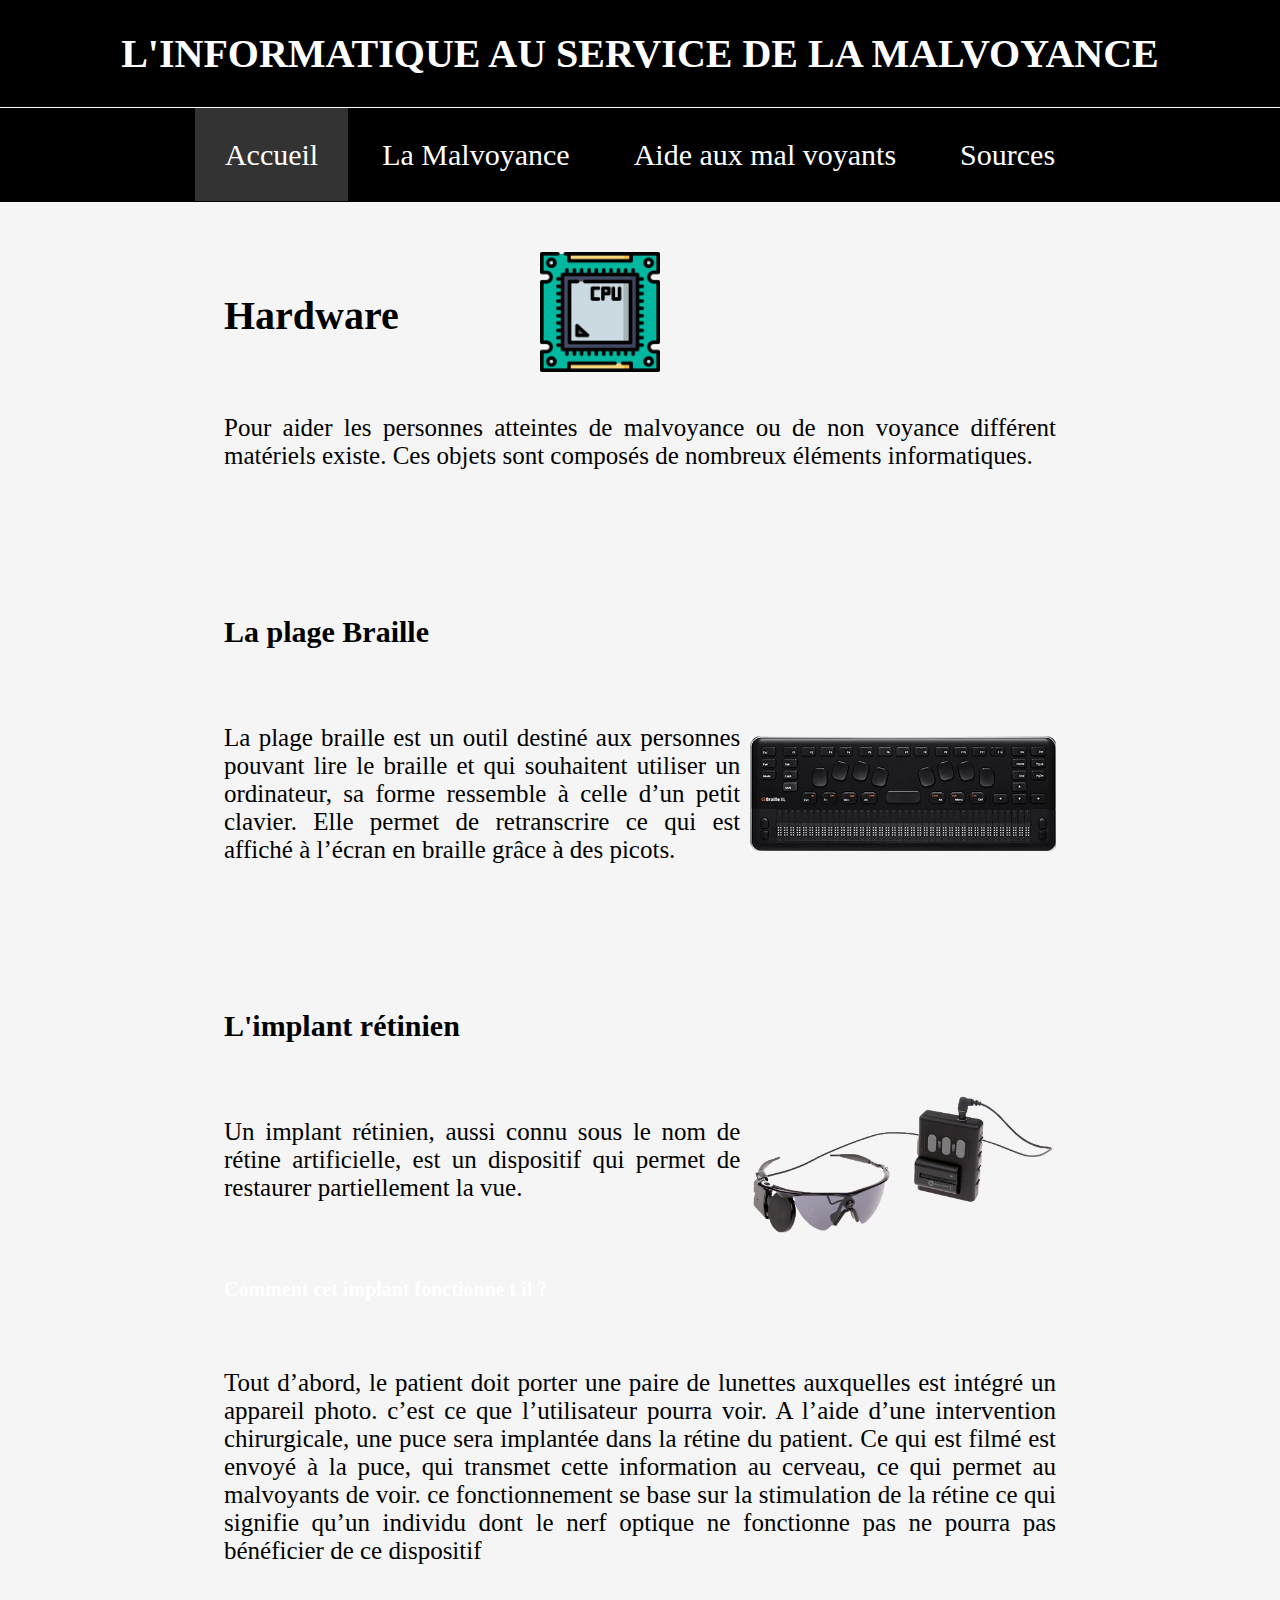
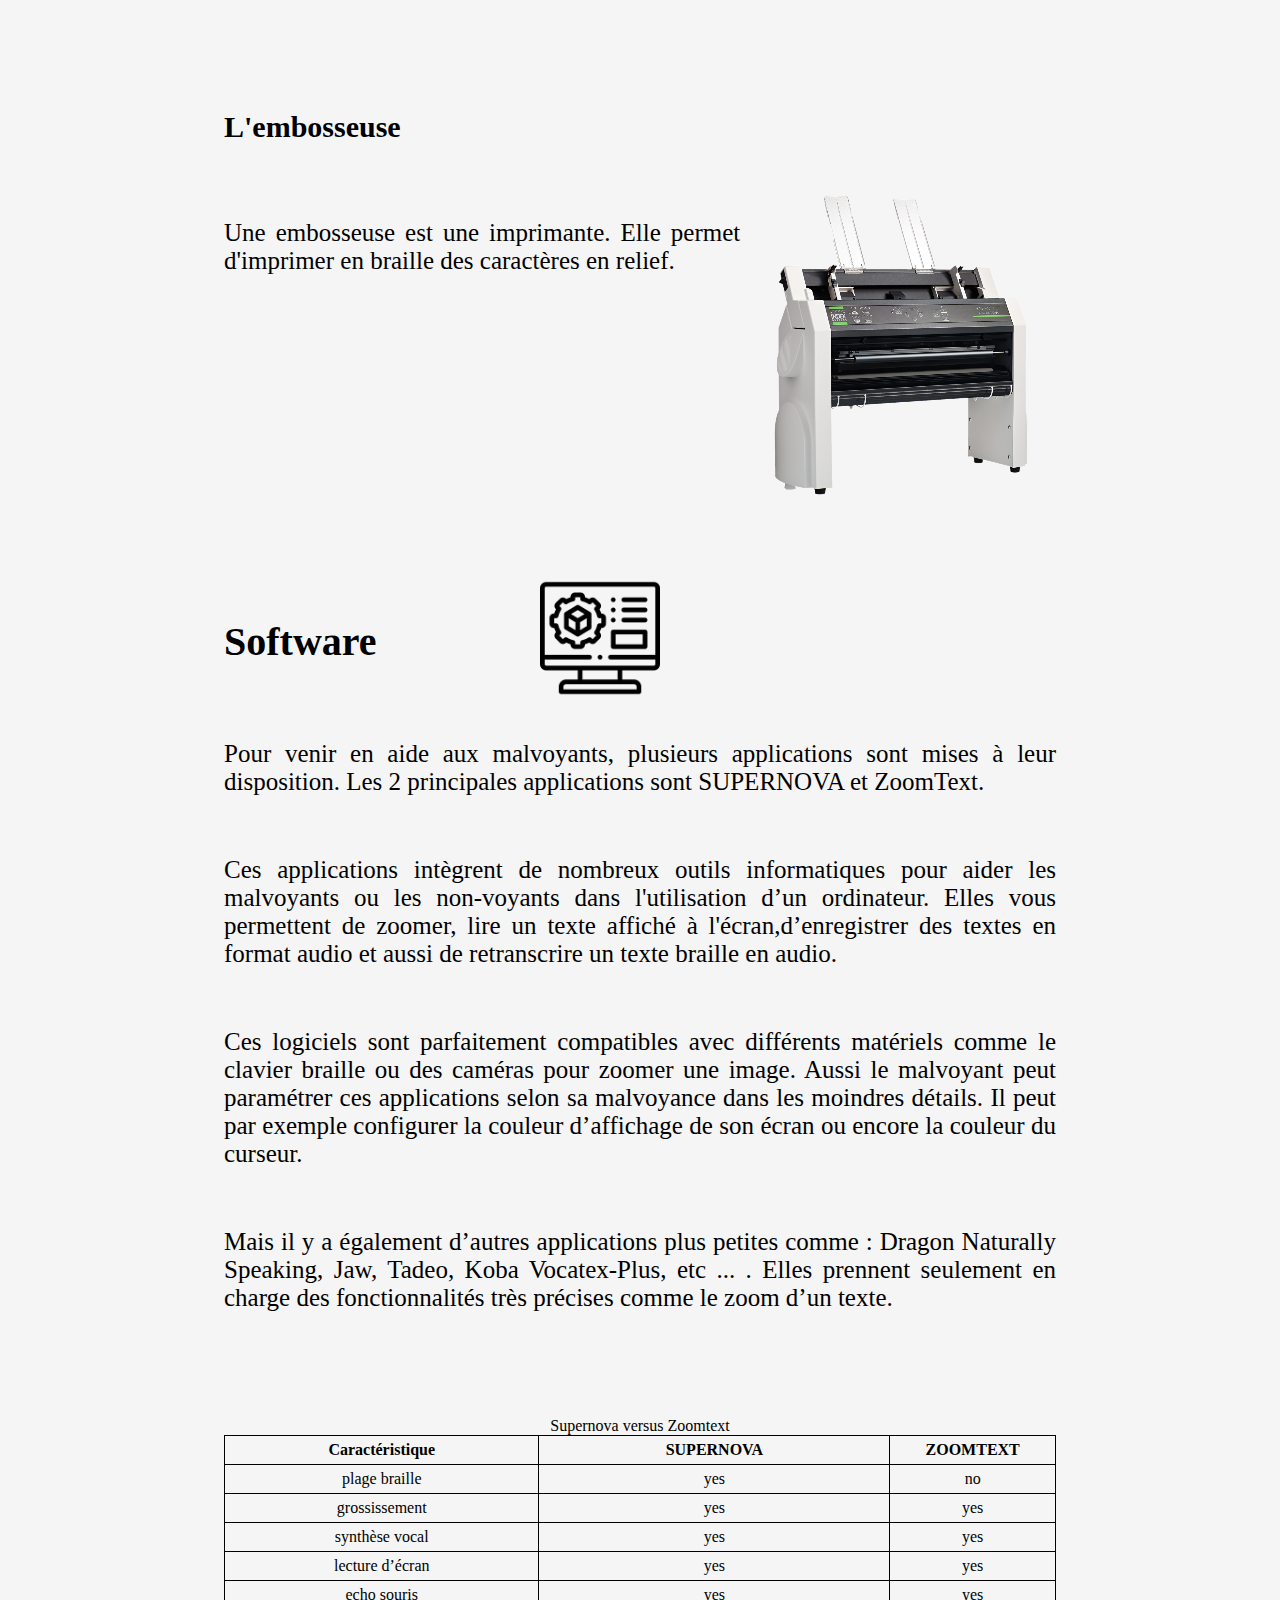
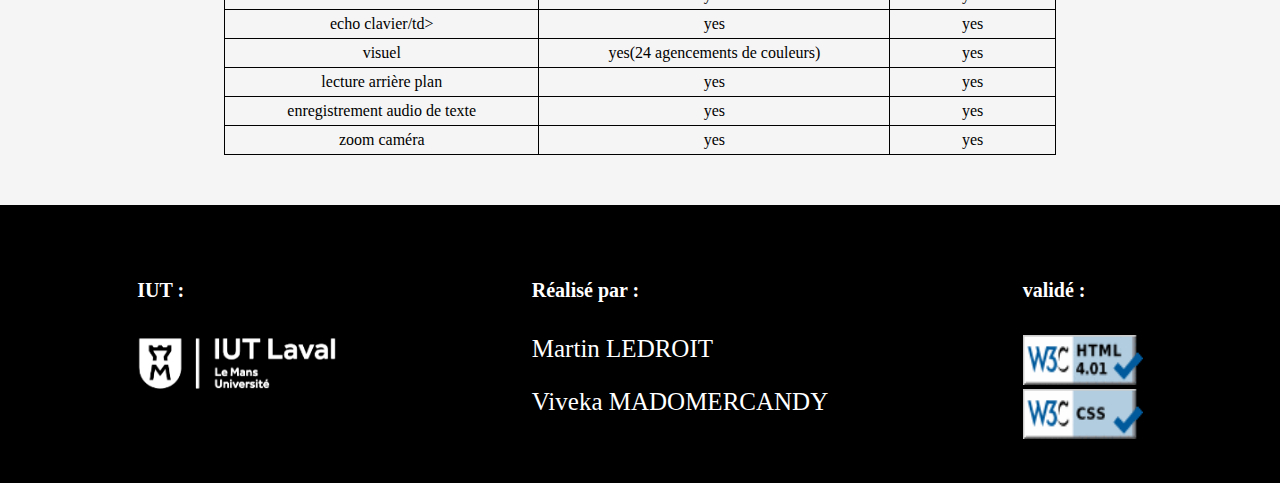
==== aides_pour_les_malvoyants.html @ 6f66f120 "supression de hardware et software et ajout de aides^pour les malvoyants" ====
<!DOCTYPE html>
<html lang="fr">
<head>
	<meta charset="utf-8">
	<meta name="description" content="présentation projet">
	<title>
		Hardware
	</title>
	<link rel="stylesheet" type="text/css" href="style1.css">
	<script
		src="https://code.jquery.com/jquery-3.5.1.js"
		integrity="sha256-QWo7LDvxbWT2tbbQ97B53yJnYU3WhH/C8ycbRAkjPDc="
		crossorigin="anonymous">
  </script>
</head>
<body>
	<header  class="menu">
		<h1>
			L'INFORMATIQUE AU SERVICE DE LA MALVOYANCE
		</h1>
		<nav class="navigation">
			<ul>
				<li><a class="lien_menu" id="actif" href="index.html">Accueil</a></li>
				<li><a class="lien_menu" href="malvoyance.html">La Malvoyance</a></li>
				<li><a class="lien_menu" href="hardware.html">Aide aux mal voyants</a></li>
				<li><a class="lien_menu" href="sources.html">Sources</a></li>
			</ul>
		</nav>
	</header>
	<main>
		<section>
			<article class="grille">
				<img class="imagehardware" src="image/hardware.png">
				<h3 class="titre">Hardware</h3>	
				<p class="a2all">
					Pour aider les personnes atteintes de malvoyance ou de non voyance différent matériels existe.
					Ces objets sont composés de nombreux éléments informatiques.
				</p>
			</article>


			<article class="grille">
				<h4 class="titre">
					La plage Braille
				</h4>
				<img class="a269" src="image/plage_braille.png" alt="plage braille">
				<p class="a216">
					La plage braille est un outil destiné aux personnes pouvant lire le braille et qui souhaitent utiliser un ordinateur, sa forme ressemble à celle d’un petit clavier. Elle permet de retranscrire ce qui est affiché à l’écran en braille grâce à des picots. 
				</p>
			</article>


			<article class="grille">
				<h4 class="titre">
					L'implant rétinien
				</h4>
				<img class="a269" src="image/implant_retinien.png" alt="implant rétinien">
				<p class="a216">
					Un implant rétinien, aussi connu sous le nom de rétine artificielle, est un dispositif qui permet de restaurer partiellement la vue.
				</p>
				<h5 class="a3all">
				Comment cet implant fonctionne t il ?
				</h5>
				<p class="a4all">
					Tout d’abord, le patient doit porter une paire de lunettes auxquelles est intégré un appareil photo. c’est ce que l’utilisateur pourra voir. A l’aide d’une intervention chirurgicale, une puce sera implantée dans la rétine du patient. Ce qui est filmé est envoyé à la puce, qui transmet cette information au cerveau, ce qui permet au malvoyants de voir.
					ce fonctionnement se base sur la stimulation de la rétine ce qui signifie qu’un individu dont le nerf optique ne fonctionne pas ne pourra pas bénéficier de ce dispositif

				</p>
			</article>

			<article class="grille">
				<h4 class="titre">
					L'embosseuse
				</h4>
				<img class="a269" src="image/ambosseuse.png" alt="ambosseuse">
				<p class="a216">
					Une embosseuse est une imprimante. Elle permet d'imprimer en braille des caractères en relief.
				</p>
			</article>
		</section>

		<section>
			<article class="grille">
			<img class="imagehardware" src="image/software.png">
			<h3 class="titre">Software</h3>	
			<p class="a2all">
				Pour venir en aide aux malvoyants, plusieurs applications sont mises à leur disposition.
				Les 2 principales applications sont SUPERNOVA et ZoomText.
			</p>
			<p class="a3all">
				Ces applications intègrent de nombreux outils informatiques pour aider les malvoyants ou les non-voyants dans l'utilisation d’un ordinateur. 
				Elles vous permettent de zoomer, lire un texte affiché à l'écran,d’enregistrer des textes en format audio et aussi de retranscrire un texte braille en audio.
			</p>
			<p class="a4all">
				Ces logiciels sont parfaitement compatibles avec différents matériels comme le clavier braille ou des caméras pour zoomer une image.
				Aussi le malvoyant peut paramétrer ces applications selon sa malvoyance dans les moindres détails. Il peut par exemple configurer la couleur d’affichage de son écran ou encore la couleur du curseur.
			</p>
			<p class="a5all">
				Mais il y a également d’autres applications plus petites comme : Dragon Naturally Speaking, Jaw, Tadeo, Koba Vocatex-Plus, etc ... .
				Elles prennent seulement en charge des fonctionnalités très précises comme le zoom d’un texte.
			</p>
		</article>
		<table>
			<caption>Supernova versus Zoomtext</caption>

			<thead> <!-- En-tête du tableau -->
				<tr>
				<th>Caractéristique</th>
				<th> SUPERNOVA</th>
				<th>ZOOMTEXT</th>
			</tr>
			</thead>

			<tbody> <!-- Corps du tableau -->
				<tr>
				<td>plage braille</td>
				<td>yes</td>
				<td>no</td>
			</tr>
			<tr>
				<td>grossissement</td>
				<td>yes</td>
				<td>yes</td>
			</tr>
			<tr>
				<td>synthèse vocal</td>
				<td>yes</td>
				<td>yes</td>
			</tr>
			<tr>
				<td>lecture d’écran</td>
				<td>yes</td>
				<td>yes</td>
			</tr>
			<tr>
				<td>echo souris</td>
				<td>yes</td>
				<td>yes</td>
			</tr>
			<tr>
				<td>echo clavier/td>
				<td>yes</td>
				<td>yes</td>
			</tr>
			<tr>
				<td>visuel</td>
				<td>yes(24 agencements de couleurs)</td>
				<td>yes</td>
			</tr>
			<tr>
				<td>lecture arrière plan</td>
				<td>yes</td>
				<td>yes</td>
			</tr>
			<tr>
				<td>enregistrement audio de texte</td>
				<td>yes</td>
				<td>yes</td>
			</tr>
			<tr>
				<td>zoom caméra</td>
				<td>yes</td>
				<td>yes</td>
			</tr>
			</tbody>
		</table>
		</section>
	</main>
	<footer>
		<nav>
			<h5>
				IUT :
			</h5>
			<a class="footer_logo_iut" href="http://iut-laval.univ-lemans.fr/fr/index.html">
      		<img id="logo_IUT" src="image/logo_IUT.png" alt="logo IUT Laval" >
      	</a>
		</nav>
		<nav>
			<h5>
				Réalisé par :
			</h5>
			<p class="realisateur">
				Martin LEDROIT
			</p>
			<p class="realisateur">
				Viveka MADOMERCANDY
			</p>
		</nav>
		<nav class="validator">
			<h5>
				validé :
			</h5>	
			<a class="footer_validator" href="http://jigsaw.w3.org/css-validator/check?uri=referer">
        		<img id="valid_html" src="image/valid_html.png" alt="CSS Valide !" />
    		</a>
      		<a class="footer_validator" href="https://validator.w3.org/check?uri=referer">
      			<img id="valid_css" src="image/valid_css.png" alt="HTML Valide !" >
      		</a>
		</nav>
	</footer>
	<script>
	$(function(){
	// On recupere la position du bloc par rapport au haut du site
		var position_top_raccourci = $(".navigation").offset().top;

		//Au scroll dans la fenetre on déclenche la fonction
		$(window).scroll(function () {

		//si on a defile de plus de 150px du haut vers le bas
			if ($(this).scrollTop() > position_top_raccourci) {

	//on ajoute la classe "fixNavigation" a <div id="navigation">
				$('.navigation').addClass("fixNavigation");
				$('main').addClass("fixe_main");
			} else {

			//sinon on retire la classe "fixNavigation" a <div id="navigation">
				$('.navigation').removeClass("fixNavigation");
				$('main').removeClass("fixe_main");
			}
		});
	});
	</script>
</body>
</html>
---- style1.css ----
html,body {
	margin: 0;
	padding: 0;
	width: 100%;
	background-color: #F5F5F5;
}
header{
	background-color: #000;
	width: 100%;
}
/* TITRE */
h1{
	color: #fff;
	margin: 0;
	text-align: center;
	padding: 30px;
	font-size: 40px;
}



/* MENU */
nav ul {
	padding: 0;
	text-align: center;
	margin: 0;
	
}
nav ul li {
	display: inline-block;
	padding-top: 30px;
	padding-bottom: 30px; 
	font-size: 30px;
}
.navigation{
 background: #000;
 border-top: 1px solid #fff;
 }
.lien_menu{
 	padding: 30px;
	color: #fff;
	text-decoration: none;
 }
.lien_menu:hover {
	cursor: pointer;
	background-color: grey;
}
.fixNavigation{
 	border-top: none;
 	z-index: 9999;
	position: fixed;
 	top: 0;
 	width: 100%; /* <-- Largeur de votre site */
 }
.fixe_main{
 	margin-top: 170PX;
 }
#actif{
 	background-color: #333;
 }
#actif:hover{
 	cursor: pointer;
	background-color: grey;
 }

 /*  MAIN  */
main{
	width: 65%;
	margin:auto;
	padding: 50px;
	background-color: #F5F5F5;
}
article{
	margin-bottom: 80px;
}
h3{
	font-size: 40px;
}
h4{
	font-size: 30px;
}
h5{
	color: #000;
}
p{
	font-size: 25px;
	text-decoration: none;
	text-align: justify;

}



/* page malvoyance */
.grille{
	display: grid;
	grid-template-columns: repeat(8,1fr);
	grid-gap: 10px;
}
.logo{
	grid-row: 1;
	grid-column: 1;
	margin: auto;
	max-width: 60%;
	max-height:auto;
	
}
.titrelogo{
	grid-row: 1;
	grid-column: 2/9;
}
.titre{
	grid-row: 1;
	grid-column: 1/9;
}


.a2all{
	grid-row: 2;
	grid-column: 1/9;
}
.a3all{
	grid-row: 3;
	grid-column: 1/9;
}
.a4all{
	grid-row: 4;
	grid-column: 1/9;
}
.a5all{
	grid-row: 5;
	grid-column: 1/9;
}
.a6all{
	grid-row: 6;
	grid-column: 1/9;
}
.a7all{
	grid-row: 7;
	grid-column: 1/9;
}
.a8all{
	grid-row: 8;
	grid-column: 1/9;
}
.a9all{
	grid-row: 9;
	grid-column: 1/9;
}

/* page malvoyance */
.deux{

	grid-row: 2;
	grid-column: 1/9;
}
.sept{

	grid-row: 7;
	grid-column: 1/9;
}
.huit{

	grid-row: 8;
	grid-column: 1/9;
}


.maculaire{

	grid-row: 3/5;
	grid-column: 6/9;
	margin: auto;
	max-width: 100%;
	max-height: auto;
}
.glaucome{
	grid-row: 5;
	grid-column: 6/9;
	margin: auto;
	max-width: 100%;
	max-height: auto;
}
.retinopathie{
	grid-row: 6;
	grid-column: 6/9;
	margin: auto;
	max-width: 100%;
	max-height: auto;
}


.quatre{

	grid-row: 4;
	grid-column: 1/6;
}
.cinq{
	grid-row: 5;
	grid-column: 1/6;
}

.six{

	grid-row: 6;
	grid-column: 1/6;
}
.trois{

	grid-row: 3;
	grid-column: 1/6;
}



/* page hardware */

.imagehardware{
	grid-row: 1;
	grid-column: 4/6;
	max-width: 60%;
	max-height:auto;
}
.a216{
	grid-row: 2;
	grid-column: 1/6;
}
.a269{
	grid-row: 2;
	grid-column: 6/9;
	margin: auto;
	max-width: 100%;
	max-height: auto;
}
table{
	margin: auto;
	border-collapse: collapse;
	width: 100%;
}
/* Toutes les cellules des tableaux... */
td, th {
    border: 1px solid black; /* auront une bordure de 1px */
    text-align: center;
    padding: 5px;
    
}
caption{
	caption-side: top;
}


 /*  FOOTER  */

footer{
	margin: auto;
	background-color: #000;
	display: flex;
	padding: 40px;
	flex-wrap: wrap;
	justify-content: space-around;
}


.validator{
	display: flex;
	flex-direction: column;
}
h5{
	color: white;
	font-size: 20px;
}
#logo_IUT{
	width: 200px;
	height: 60px;
}
.realisateur{
	color: white;
}
#valid_html{
	width:120px;
	height:50px;
}
#valid_css{
	width:120px;
	height:50px;
}
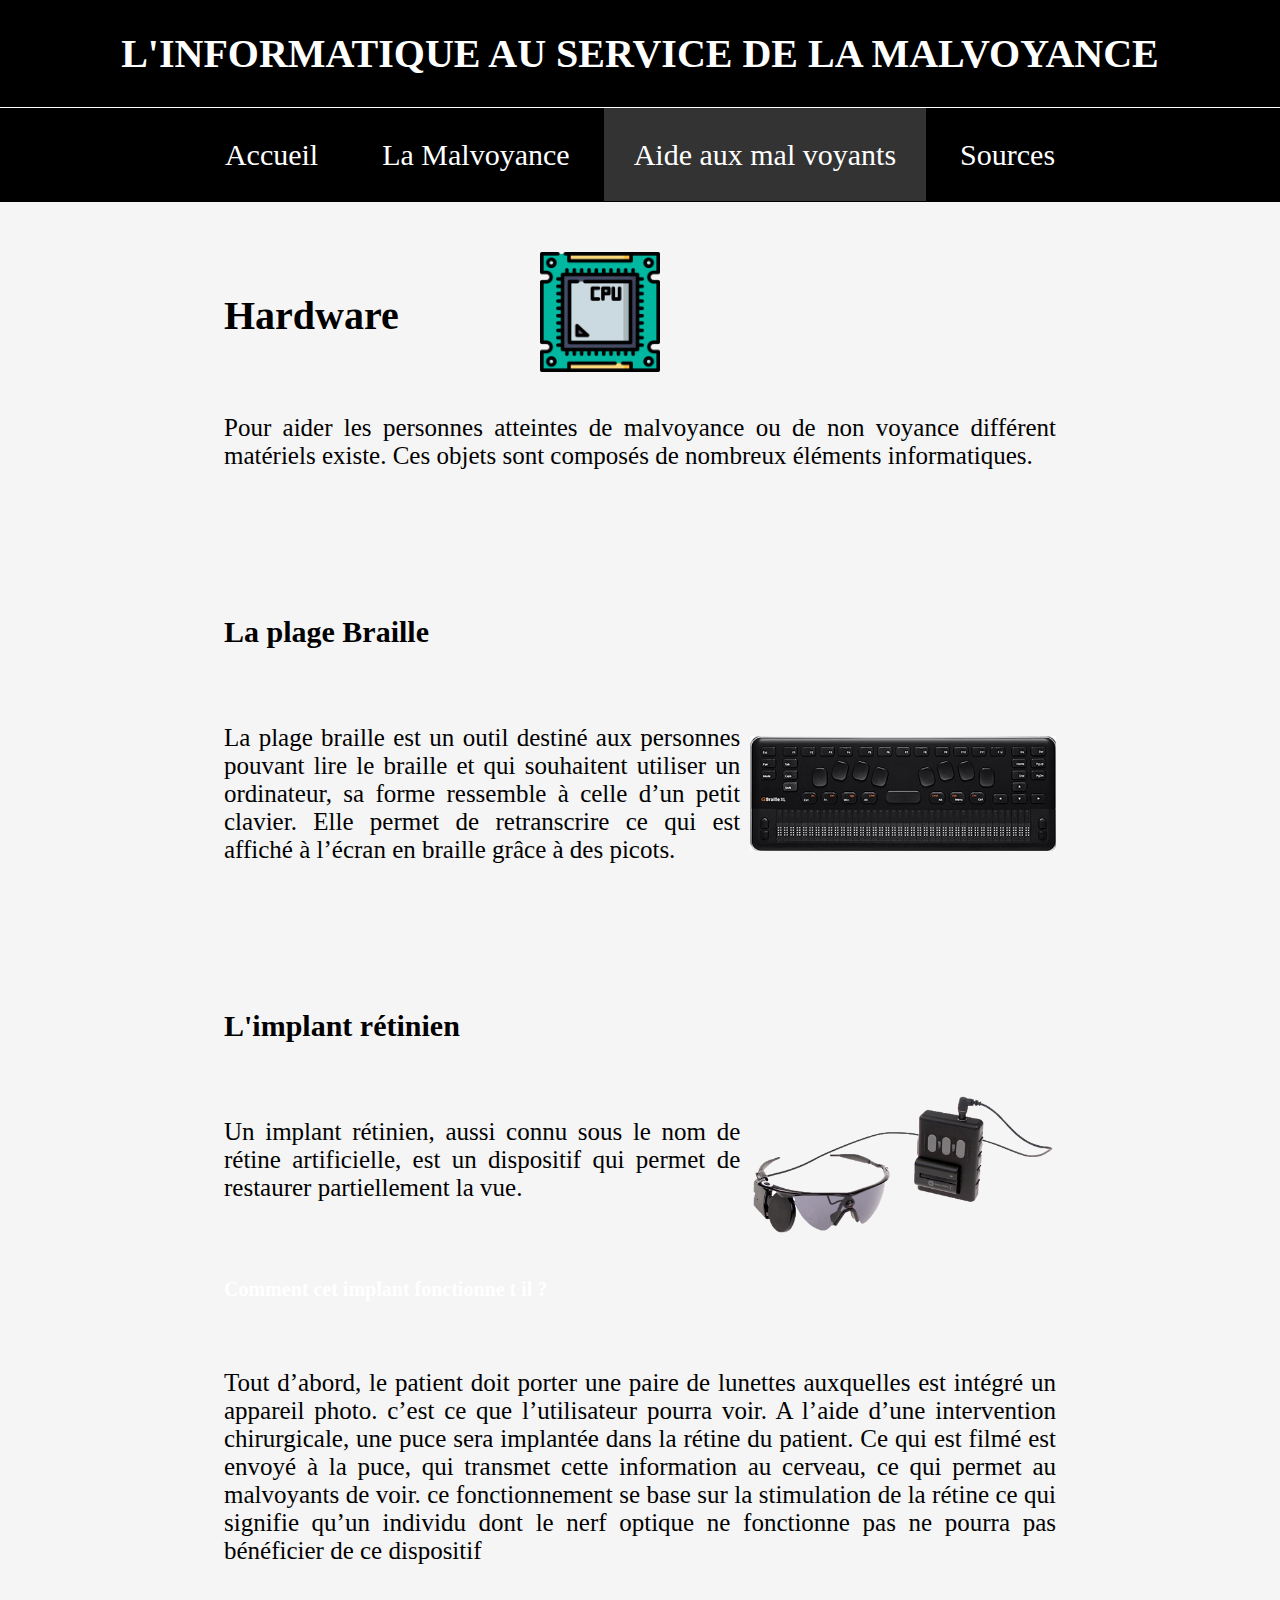
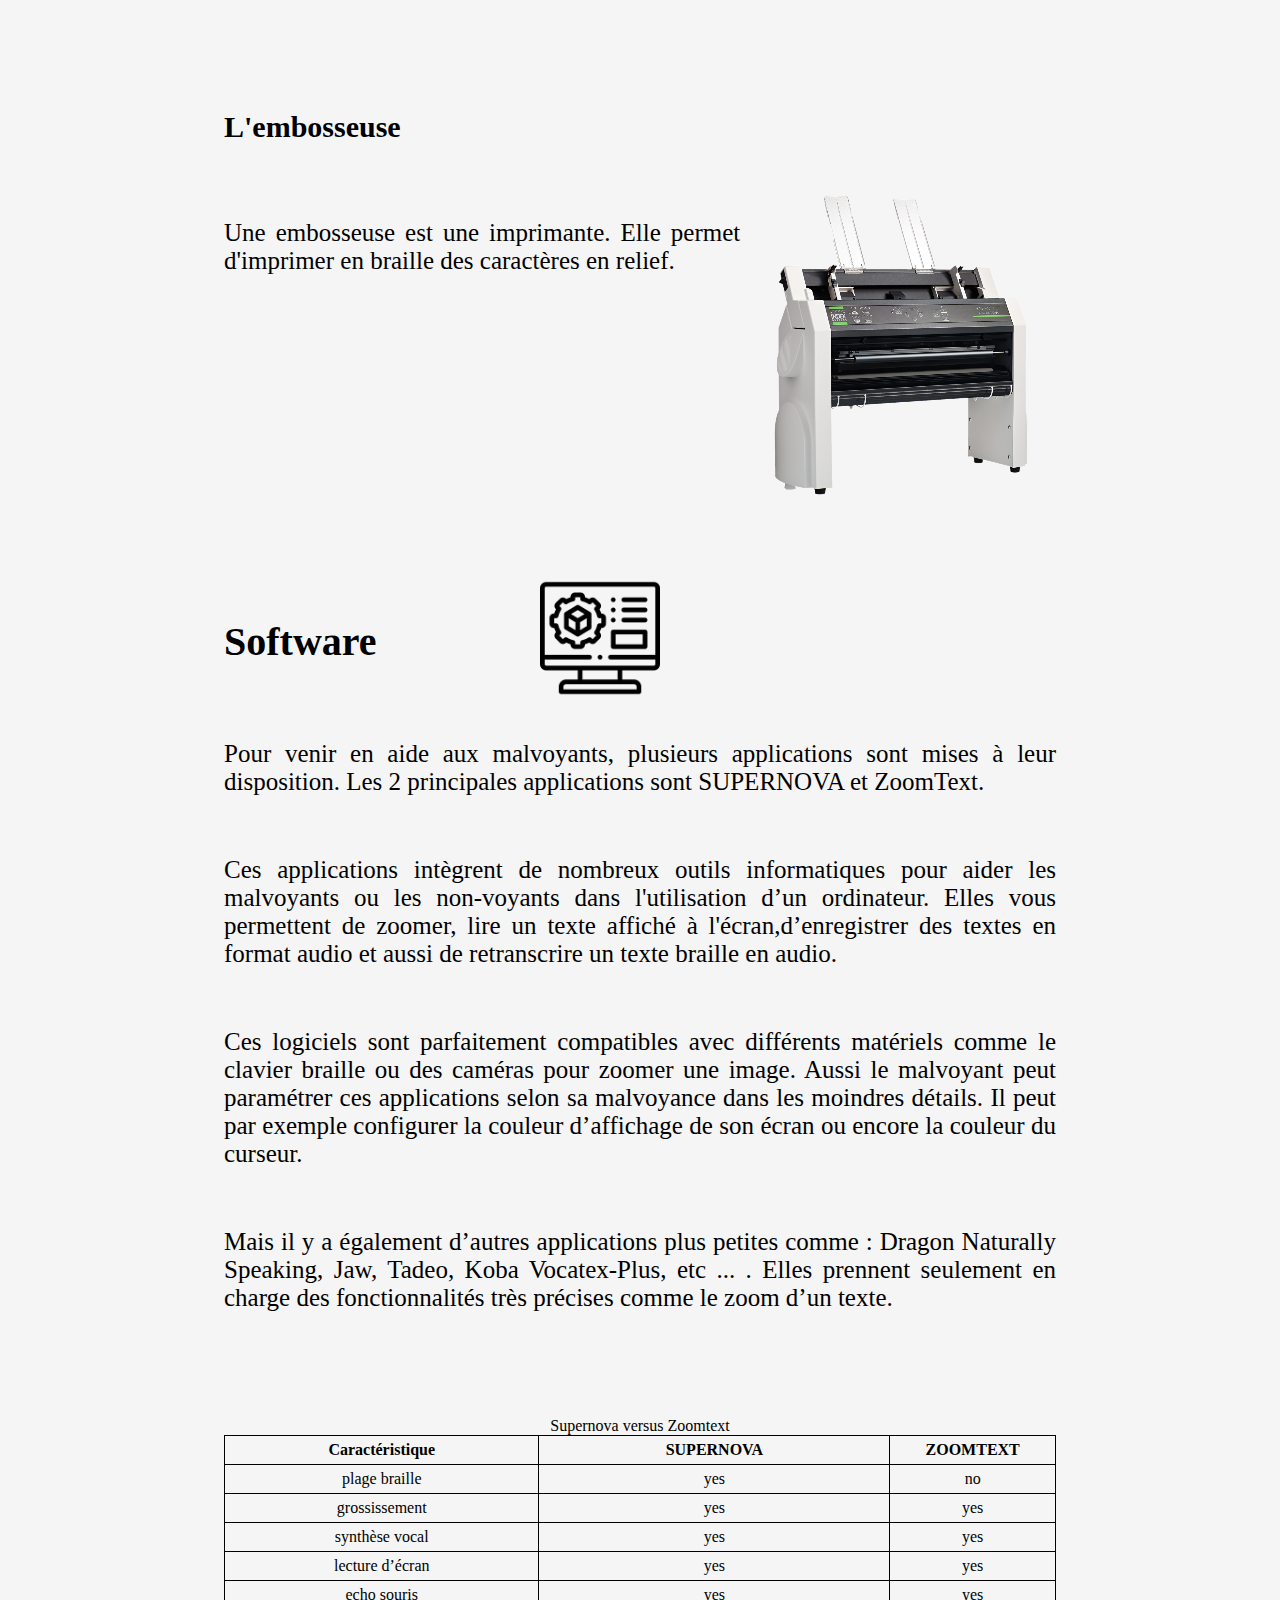
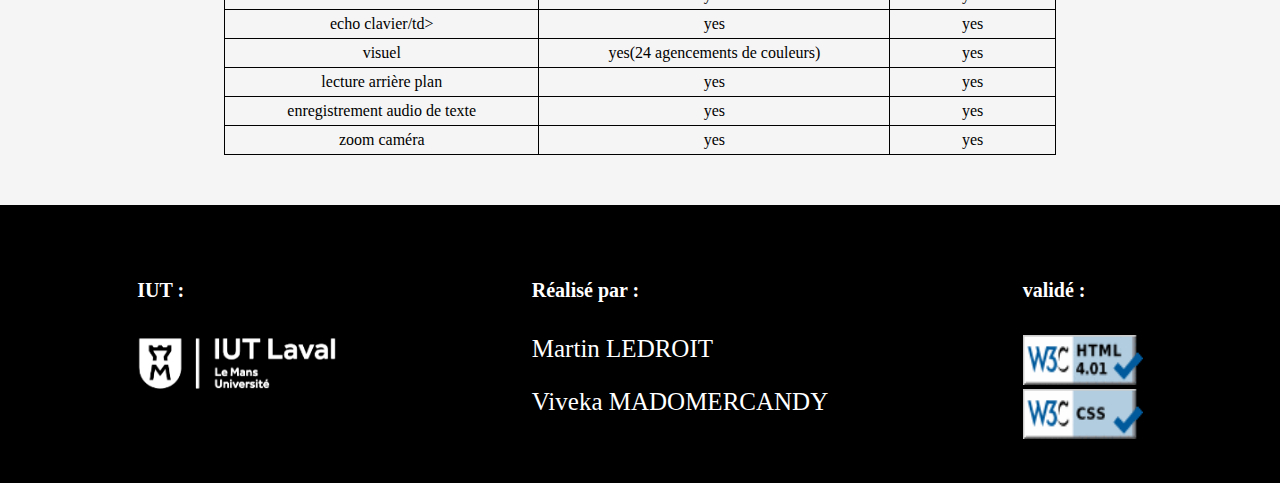
==== commit 65bf1e96: "modified:   aides_pour_les_malvoyants.html 	deleted:    debug.log 	modified:   index.html 	deleted: " ====
--- a/aides_pour_les_malvoyants.html
+++ b/aides_pour_les_malvoyants.html
@@ -20,9 +20,9 @@
 		</h1>
 		<nav class="navigation">
 			<ul>
-				<li><a class="lien_menu" id="actif" href="index.html">Accueil</a></li>
+				<li><a class="lien_menu" href="index.html">Accueil</a></li>
 				<li><a class="lien_menu" href="malvoyance.html">La Malvoyance</a></li>
-				<li><a class="lien_menu" href="hardware.html">Aide aux mal voyants</a></li>
+				<li><a class="lien_menu" id="actif" href="aides_pour_les_malvoyants.html">Aide aux mal voyants</a></li>
 				<li><a class="lien_menu" href="sources.html">Sources</a></li>
 			</ul>
 		</nav>
@@ -80,7 +80,7 @@
 		</section>
 
 		<section>
-			<article class="grille">
+			<article class="grille" id="software">
 			<img class="imagehardware" src="image/software.png">
 			<h3 class="titre">Software</h3>	
 			<p class="a2all">
